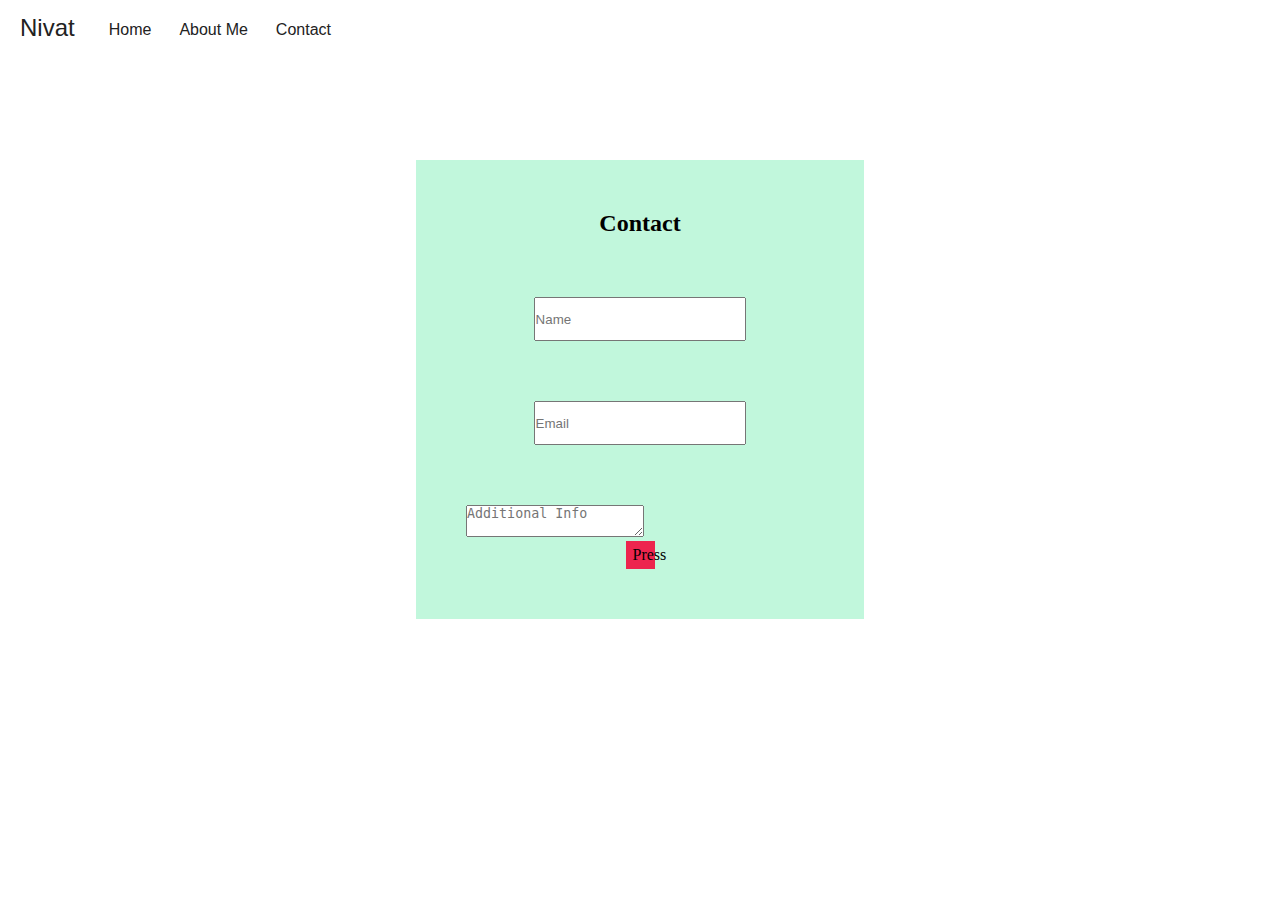
==== pages/contact.html @ d0006c08 "added contact page, style contact" ====
<!DOCTYPE html>
<html lang="en">
<head>
    <meta charset="UTF-8">
    <meta name="viewport" content="width=device-width, initial-scale=1.0">
    <meta http-equiv="X-UA-Compatible" content="ie=edge">
    <link rel="stylesheet" href="../css/main.css">
    <link rel="stylesheet" href="../css/contact.css">
    <title>contact</title>
</head>
<body>
    <nav>
        <p>Nivat</p>
        <ul>
            <li><a href="../index.html">Home</a></li>
            <li><a href="#">About Me</a>
            <ul>
                <li><a href="#">Name</a></li>
                <li><a href="#">Likes</a></li>
                <li><a href="#">DOB</a></li>
            </ul>
        </li>
            <li><a href="contact.html">Contact</a></li>
        </ul>
    </nav>

    <form action="#" id="contact">
        <h2>Contact</h2>
        <input type="text" placeholder="Name">
        <input type="email" placeholder="Email">
        <textarea placeholder="Additional Info"></textarea>
        <span id="contact-button">Press</span>
    </form>
</body>
</html>
---- css/main.css ----
* {
    margin: 0;
    padding: 0;
}

html, body {
    box-sizing: border-box;
}

body {
    background-image: url(https://htmlcolorcodes.com/assets/images/html-color-codes-color-tutorials-hero-00e10b1f.jpg);
    background-size: cover ;
}

nav {
    width: 100%;
    height: 60px;
    background-color: white;
}

nav p {
    font-family: Arial;
    color: #222;
    font-size: 24px;
    line-height: 55px;
    float: left;
    padding: 0px 20px;
}

nav ul {
    float: left;
}

nav ul li {
    float: left;
    list-style: none;
    position: relative;
}

nav ul li a {
    display: block;
    font-family: Arial;
    color: #222;
    font-size: 16px;
    padding: 21px 14px;
    text-decoration: none;
}

nav ul li ul {
    display: none;
    position: absolute;
    background-color: white;
    border-radius: 0px 0px 4px 4px;
}

nav ul li:hover ul {
    display: block;
}

nav ul li ul li {
    width: 180px;
    border-radius: 4px;
}

nav ul li ul li a {
    padding: 8px 14px;
}

nav ul li ul li a:hover {
    background-color: rgb(146, 137, 137);
}
---- css/contact.css ----
#contact {
    box-sizing: border-box;
    background-color: #c1f7dc;
    width: 35%;
    margin: 100px auto;
    padding: 50px;
}

#contact h2 {
    text-align: center;
}

#contact input {
    display: block;
    margin: 60px auto;
    height: 40px;
    width: 60%;
}

#contact-button {
    background-color: #ed254e;
    padding: 5px 7px;
    width: 15px;
    display: block;
    margin: auto;
}

#contact-button:hover {

}

#contact-button:active {
    
}
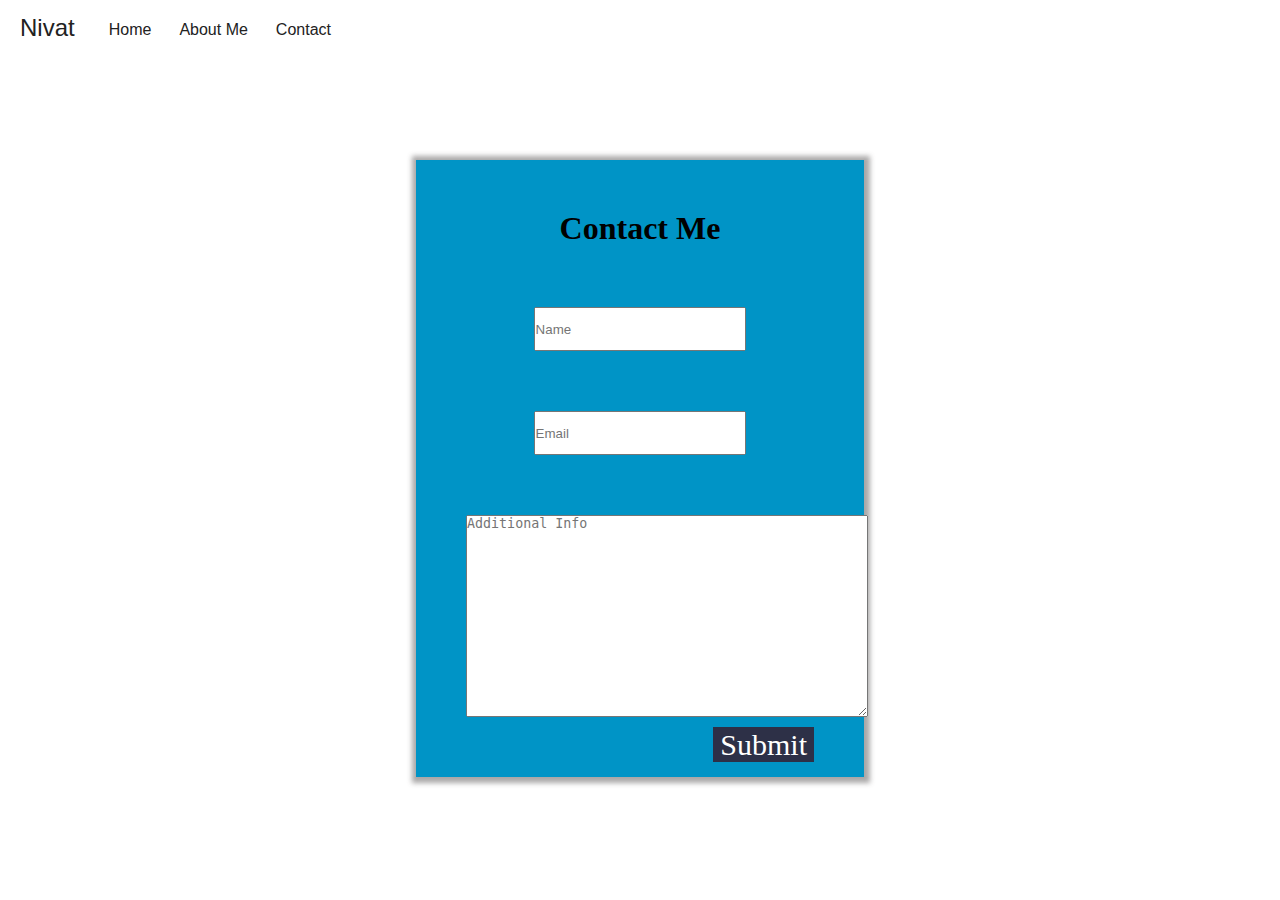
==== commit f2c19580: "styled button added shadow" ====
--- a/pages/contact.html
+++ b/pages/contact.html
@@ -25,11 +25,11 @@
     </nav>
 
     <form action="#" id="contact">
-        <h2>Contact</h2>
+        <h1>Contact Me</h1>
         <input type="text" placeholder="Name">
         <input type="email" placeholder="Email">
         <textarea placeholder="Additional Info"></textarea>
-        <span id="contact-button">Press</span>
+        <span id="contact-button"> Submit </span>
     </form>
 </body>
 </html>--- a/css/contact.css
+++ b/css/contact.css
@@ -1,12 +1,13 @@
 #contact {
     box-sizing: border-box;
-    background-color: #c1f7dc;
+    background-color: #0094C6;
     width: 35%;
     margin: 100px auto;
     padding: 50px;
+    box-shadow: 1px 1px 5px 5px rgba(77, 74, 74, 0.479);
 }
 
-#contact h2 {
+#contact h1 {
     text-align: center;
 }
 
@@ -17,18 +18,37 @@
     width: 60%;
 }
 
+#contact textarea {
+    display: block;
+    min-width: 400px;
+    max-width: 400px;
+    min-height: 200px;
+    /* max-height: 200px; */
+    margin-bottom: 10px;
+}
+
 #contact-button {
-    background-color: #ed254e;
+    display: inline-block;
+    background-color:#2D3047;
     padding: 5px 7px;
-    width: 15px;
-    display: block;
+    /* width: 100px; */
+    /* height: 25px; */
+    /* padding: 10px 0; */
+    line-height: 25px;
     margin: auto;
+    color: white;
+    text-align: center;
+    font-size: 30px;
+    float: right;
 }
 
 #contact-button:hover {
+    cursor: pointer;
+    background-color:#535568;
 
 }
 
 #contact-button:active {
     
-}+}
+
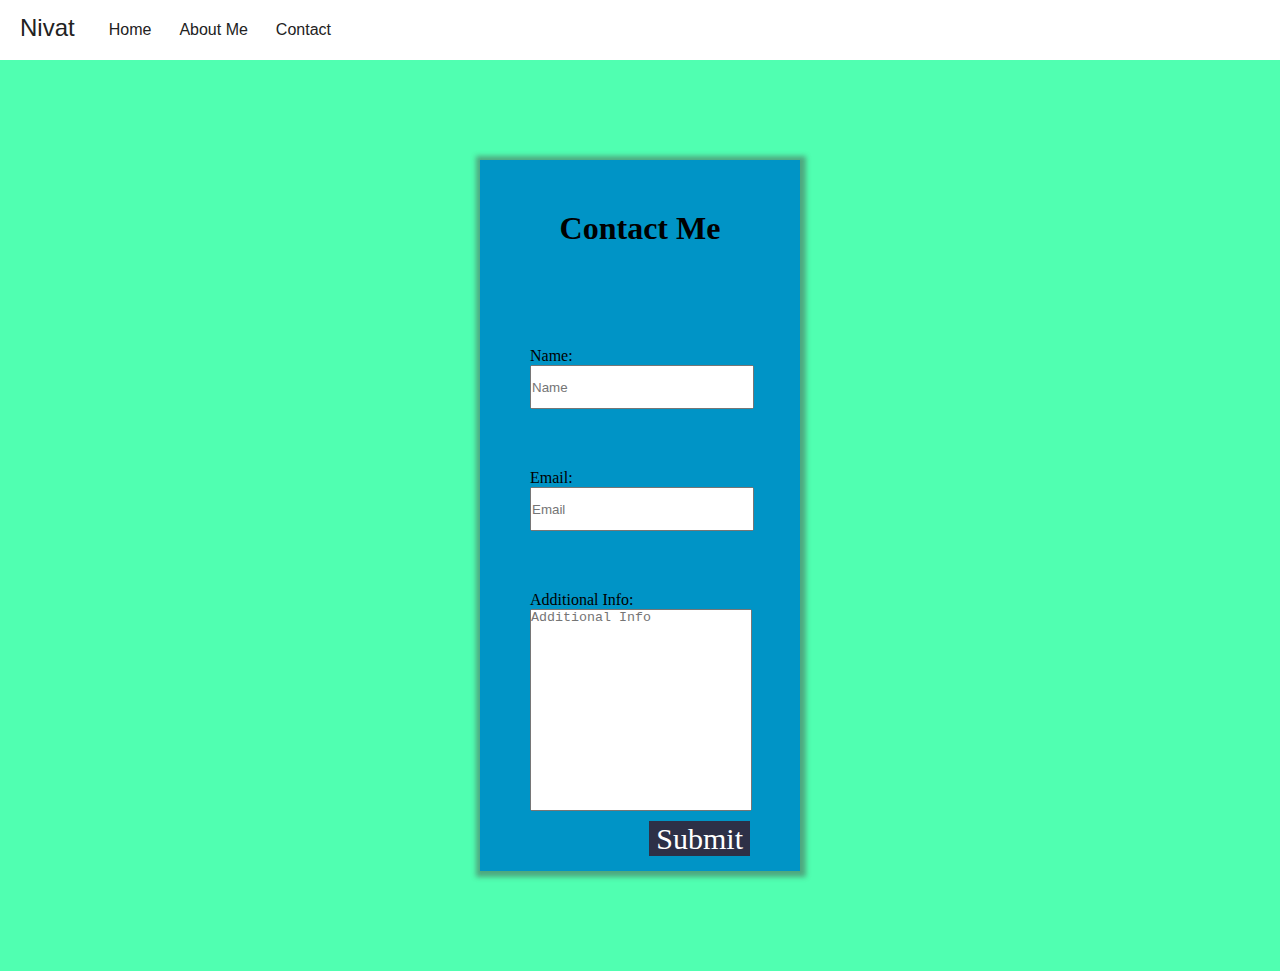
==== commit 446fa27c: "added lables to contact page" ====
--- a/pages/contact.html
+++ b/pages/contact.html
@@ -26,9 +26,12 @@
 
     <form action="#" id="contact">
         <h1>Contact Me</h1>
-        <input type="text" placeholder="Name">
-        <input type="email" placeholder="Email">
-        <textarea placeholder="Additional Info"></textarea>
+        <label for="fullname">Name: </label>
+        <input type="text" placeholder="Name" name="fullname">
+        <label for="emailaddress">Email: </label>
+        <input type="email" placeholder="Email" name="emailaddress">
+        <label for="info" id="info">Additional Info:</label>
+        <textarea placeholder="Additional Info" name="info"></textarea>
         <span id="contact-button"> Submit </span>
     </form>
 </body>
--- a/css/main.css
+++ b/css/main.css
@@ -8,7 +8,8 @@
 }
 
 body {
-    background-image: url(https://htmlcolorcodes.com/assets/images/html-color-codes-color-tutorials-hero-00e10b1f.jpg);
+    /* background-image: url(https://htmlcolorcodes.com/assets/images/html-color-codes-color-tutorials-hero-00e10b1f.jpg); */
+    background-color: #50FFB1;
     background-size: cover ;
 }
 
--- a/css/contact.css
+++ b/css/contact.css
@@ -1,7 +1,8 @@
 #contact {
+    position: relative;
     box-sizing: border-box;
     background-color: #0094C6;
-    width: 35%;
+    width: 25%;
     margin: 100px auto;
     padding: 50px;
     box-shadow: 1px 1px 5px 5px rgba(77, 74, 74, 0.479);
@@ -9,19 +10,33 @@
 
 #contact h1 {
     text-align: center;
+    margin-bottom: 100px;
+}
+
+#contact label {
+    display: block;
+    /* Center left and right */
+    margin: auto;
+    width: 100%;
 }
 
 #contact input {
     display: block;
-    margin: 60px auto;
+    margin: 0px auto 60px auto;
     height: 40px;
-    width: 60%;
+    width: 100%;
+}
+
+#contact #info {
+    width: 100%;
 }
 
 #contact textarea {
+    resize: none;
     display: block;
-    min-width: 400px;
-    max-width: 400px;
+    width: 100%;
+    /* min-width: 400px; */
+    /* max-width: 400px; */
     min-height: 200px;
     /* max-height: 200px; */
     margin-bottom: 10px;
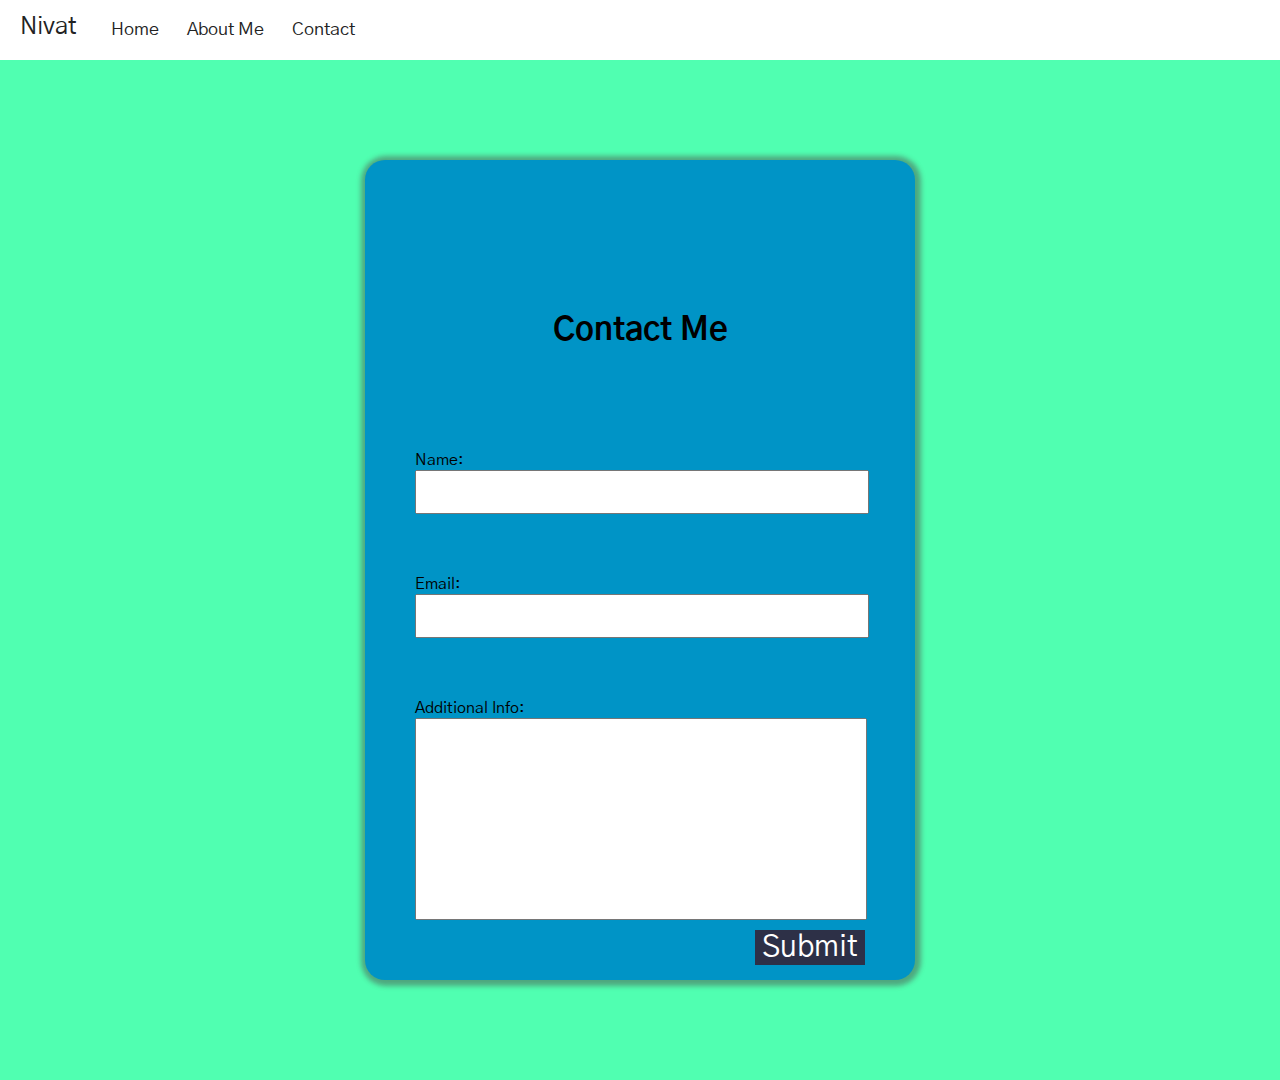
==== commit 818ce4f1: "added fonts added shadow on nav drop down" ====
--- a/pages/contact.html
+++ b/pages/contact.html
@@ -27,11 +27,11 @@
     <form action="#" id="contact">
         <h1>Contact Me</h1>
         <label for="fullname">Name: </label>
-        <input type="text" placeholder="Name" name="fullname">
+        <input type="text" placeholder="" name="fullname">
         <label for="emailaddress">Email: </label>
-        <input type="email" placeholder="Email" name="emailaddress">
+        <input type="email" placeholder="" name="emailaddress">
         <label for="info" id="info">Additional Info:</label>
-        <textarea placeholder="Additional Info" name="info"></textarea>
+        <textarea placeholder="" name="info"></textarea>
         <span id="contact-button"> Submit </span>
     </form>
 </body>
--- a/css/main.css
+++ b/css/main.css
@@ -1,6 +1,13 @@
+/* @import url('https://fonts.googleapis.com/css?family=Wallpoet&display=swap'); */
+/* @import url('https://fonts.googleapis.com/css?family=Barlow+Condensed&display=swap'); */
+@import url('https://fonts.googleapis.com/css?family=Barlow+Condensed|Gothic+A1:300&display=swap');
+
 * {
     margin: 0;
     padding: 0;
+    /* font-family: 'Barlow Condensed', sans-serif; */
+    /* font-family: 'Wallpoet', cursive; */
+    font-family: 'Gothic A1', sans-serif;
 }
 
 html, body {
@@ -20,7 +27,6 @@
 }
 
 nav p {
-    font-family: Arial;
     color: #222;
     font-size: 24px;
     line-height: 55px;
@@ -40,11 +46,11 @@
 
 nav ul li a {
     display: block;
-    font-family: Arial;
     color: #222;
-    font-size: 16px;
+    font-size: 18px;
     padding: 21px 14px;
     text-decoration: none;
+    line-height: 18px;
 }
 
 nav ul li ul {
@@ -56,11 +62,13 @@
 
 nav ul li:hover ul {
     display: block;
+    box-shadow: 0px 11px 8px 4px rgba(77, 74, 74, 0.479);
 }
 
 nav ul li ul li {
     width: 180px;
     border-radius: 4px;
+
 }
 
 nav ul li ul li a {
--- a/css/contact.css
+++ b/css/contact.css
@@ -6,11 +6,12 @@
     margin: 100px auto;
     padding: 50px;
     box-shadow: 1px 1px 5px 5px rgba(77, 74, 74, 0.479);
+    border-radius: 20px;
 }
 
 #contact h1 {
     text-align: center;
-    margin-bottom: 100px;
+    margin: 100px;
 }
 
 #contact label {
@@ -67,3 +68,8 @@
     
 }
 
+@media only screen and (max-width: 1440px) {
+    #contact {
+        width: 550px;
+    }
+}